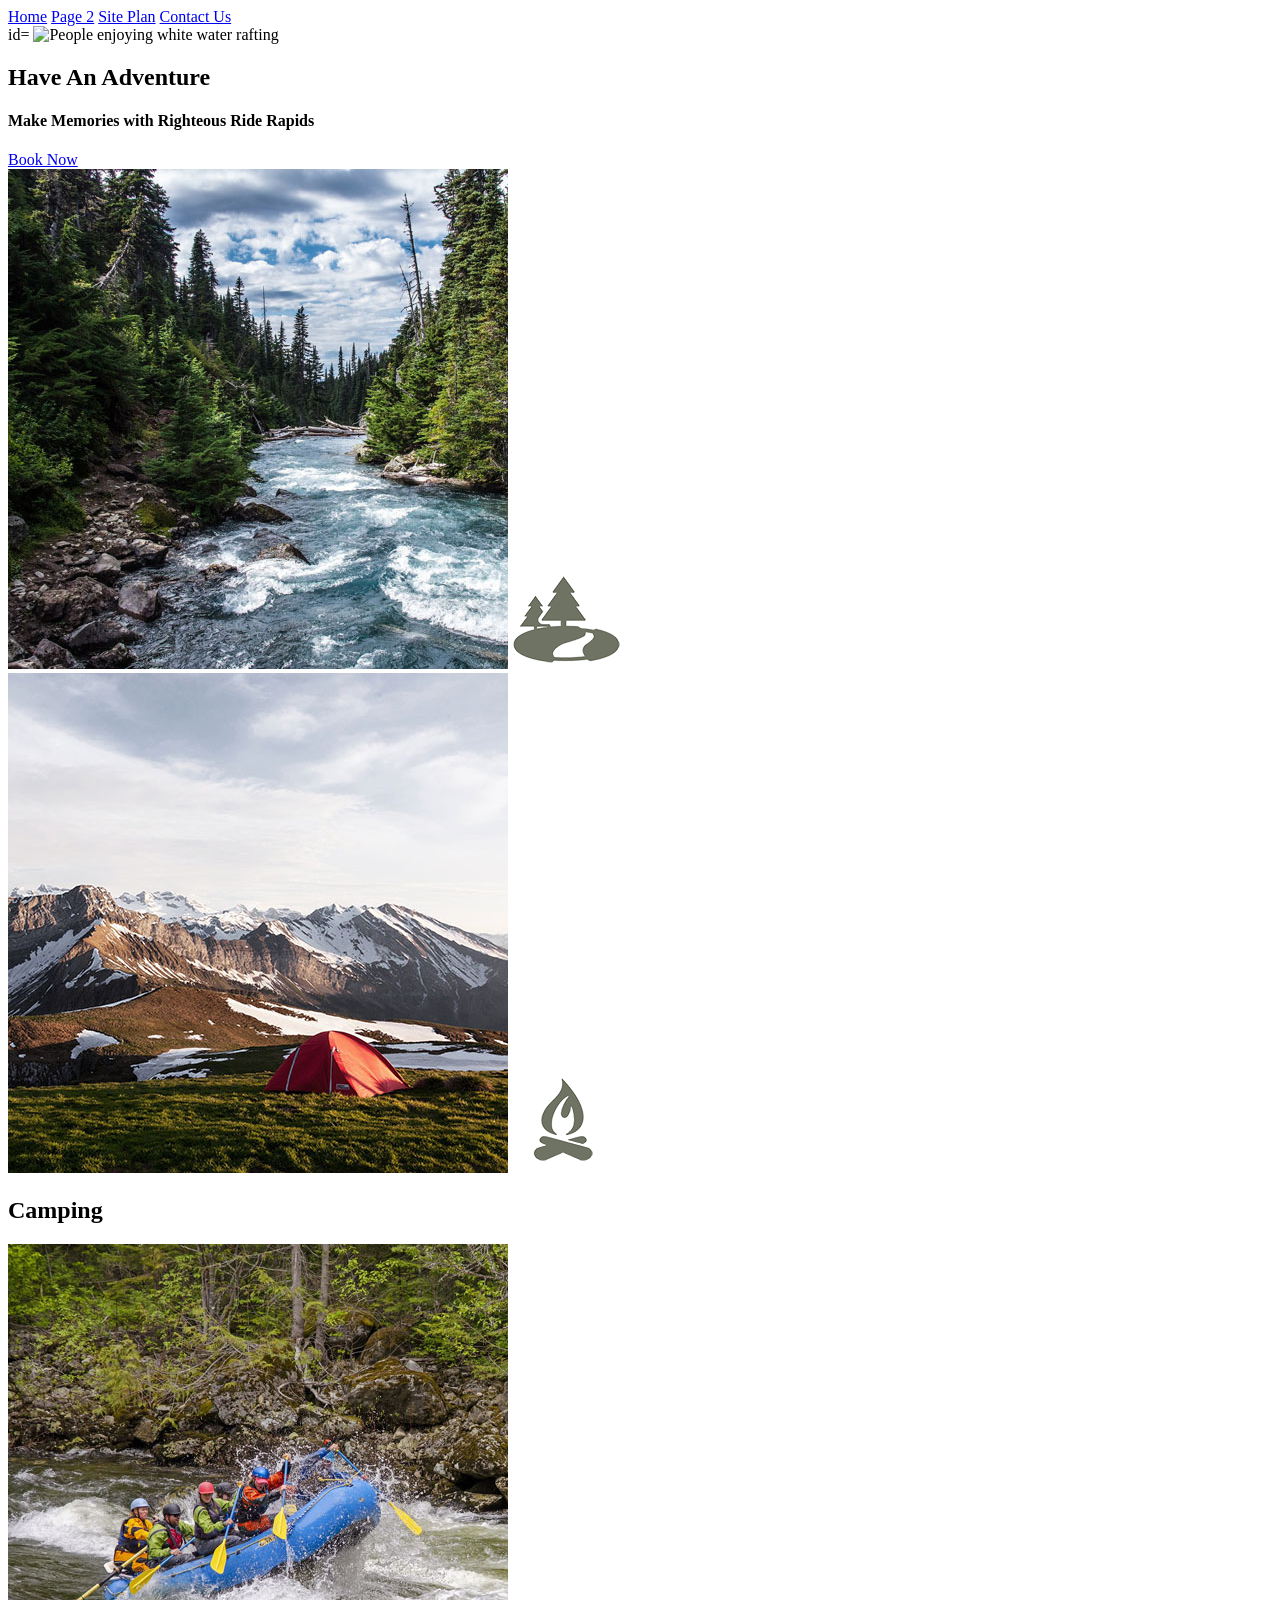
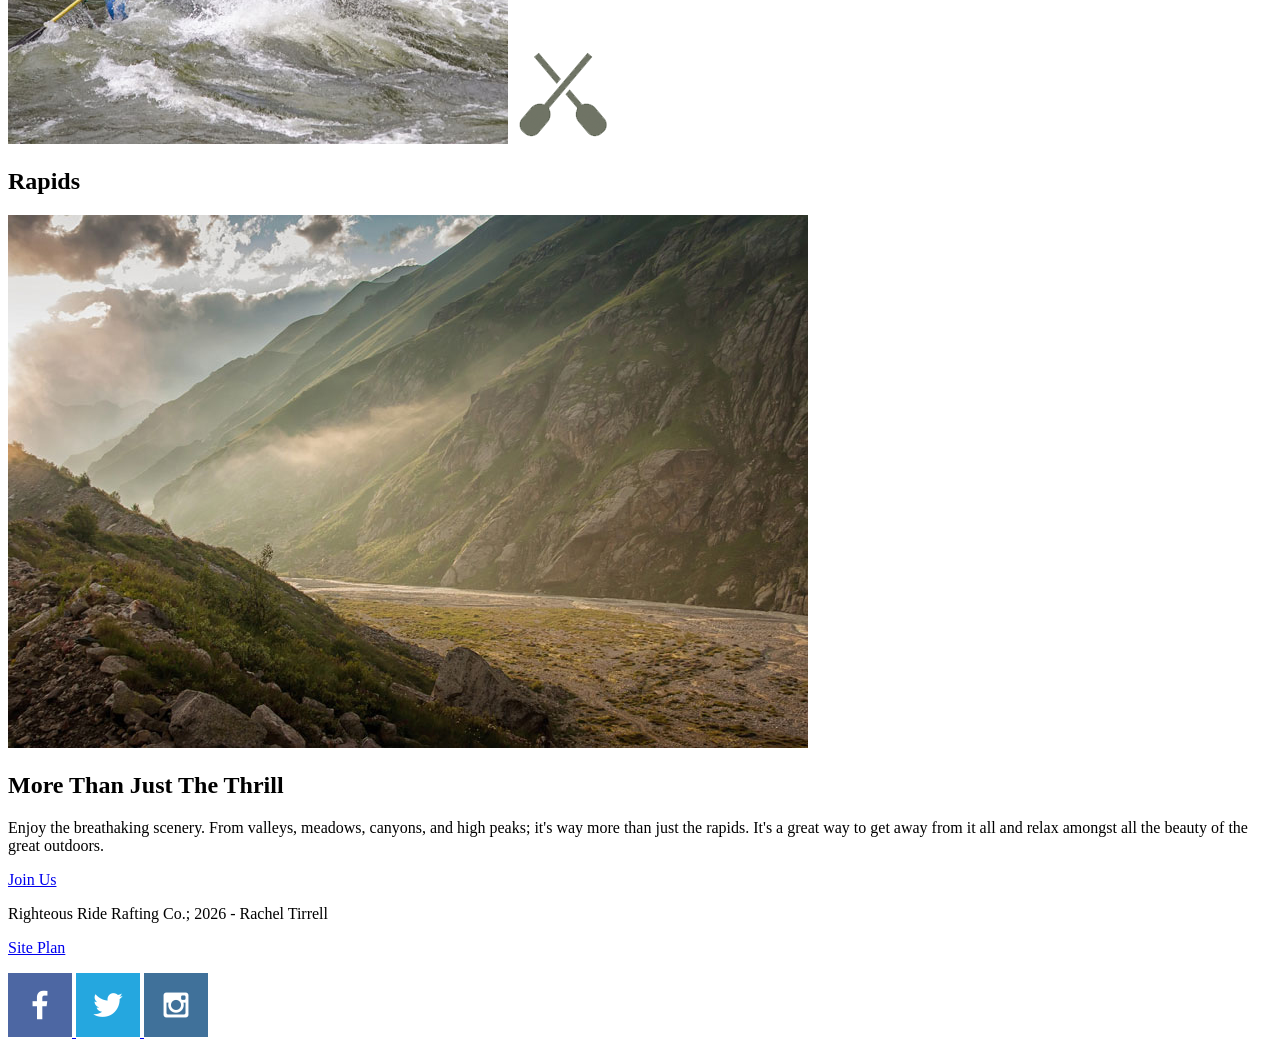
==== wwr/index.html @ a35fd4ae "first commit" ====
<!DOCTYPE html>
<html lang="en">
<head>
    <meta charset="UTF-8">
    <meta name="viewport" content="width=device-width, initial-scale=1.0">
    <title>Righteous Ride | Rafting Co. | Home</title>
</head>
<body>
    <div>
         <header>
             <a id="logo_link" href="intex.html" >
            <im class="logo" src="images/logo.png" alt="Righteous Ride Logo"></im>
             </a>
              <nav>
                    <a href="index.html">Home</a>
                    <a href="#">Page 2</a>
                    <a href="site-plan-rafting.html">Site Plan</a>
                    <a href="contactus.html">Contact Us</a>
              </nav>
         </header>
         <div id="hero">
              <div>id=<hero-box> 
             <img src="hero-img" src="images/hero.png" alt="People enjoying white water rafting">
        </div>
        <section id="her-msg">
            <h1 class="home-title">Have An Adventure</h1>
            <h4>Make Memories with Righteous Ride Rapids</h4>
            <div class="button-box">
                 <a class='book' href="contactus.html">Book Now</a>
            </div>
        </section>
     </div>
    <main class="home-grid">
        <section class="rivers-card">
            <img class="card-img" src="images/rivers.jpg" alt="river in forest">
            <img class="icon" src="images/river_icon.png" alt="river icon">
        </section>
        <section class="camping-card">
            <img class="card-img" src="images/camping.jpg" alt="tent in mountains">
            <img class="icon" src="images/fire_icon.png" alt="fire icon">
            <h2>Camping</h2>
        </section>
        <section class="rapids-card">
            <img class="card-img" src="images/rapids.jpg" alt="rafting boat">
            <img class="icon" src="images/oars.png" alt="oars icon">
            <h2>Rapids</h2>
        </section>
        <img class="mountains" src="images/mountains.jpg" alt="Misty mountains">
        <section class="msg">
            <h2>More Than Just The Thrill</h2>
            <p>Enjoy the breathaking scenery. From valleys, meadows, canyons, and high peaks; it's way more than just the rapids. It's a great way to get away from it all and relax amongst all the beauty of the great outdoors.</p> 
            <a class="join" href="rivers.html">Join Us</a>
        </section>
    </main>
    <footer>
     <p>Righteous Ride Rafting Co.; 2026 - Rachel Tirrell </p>
     <p> <a href="site-plan-rafting.html">Site Plan</a></p>
     <div class="social">
       <a href="https://facebook.com">
         <img src="images/facebook.png" alt="fb icon">
       </a>
       <a href="https://twitter.com">
                <img src="images/twitter.png" alt="twitter icon">
        </a>
        <a href="https://instagram.com">
             <img src="images/instagram.png" alt="instagram icon">
        </a>
     </div>
    </footer>
    </div>
</body>
</html>
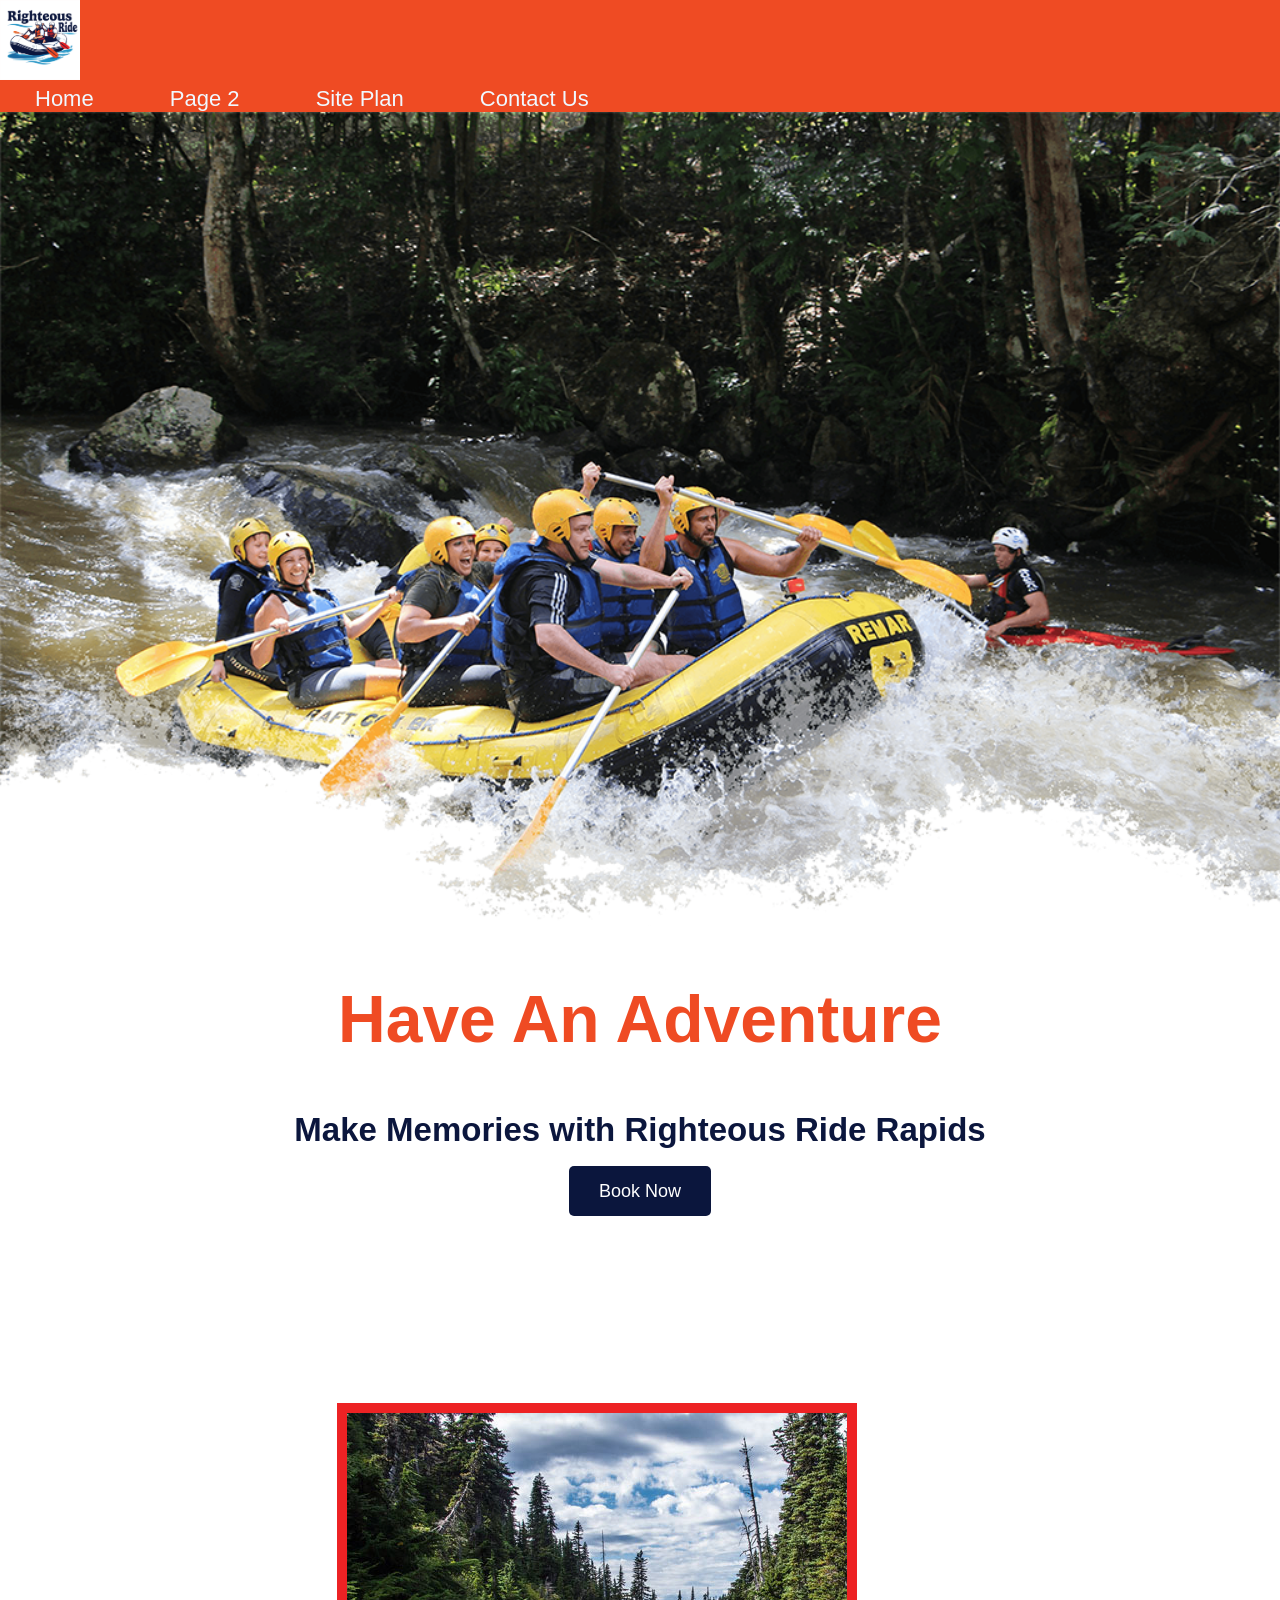
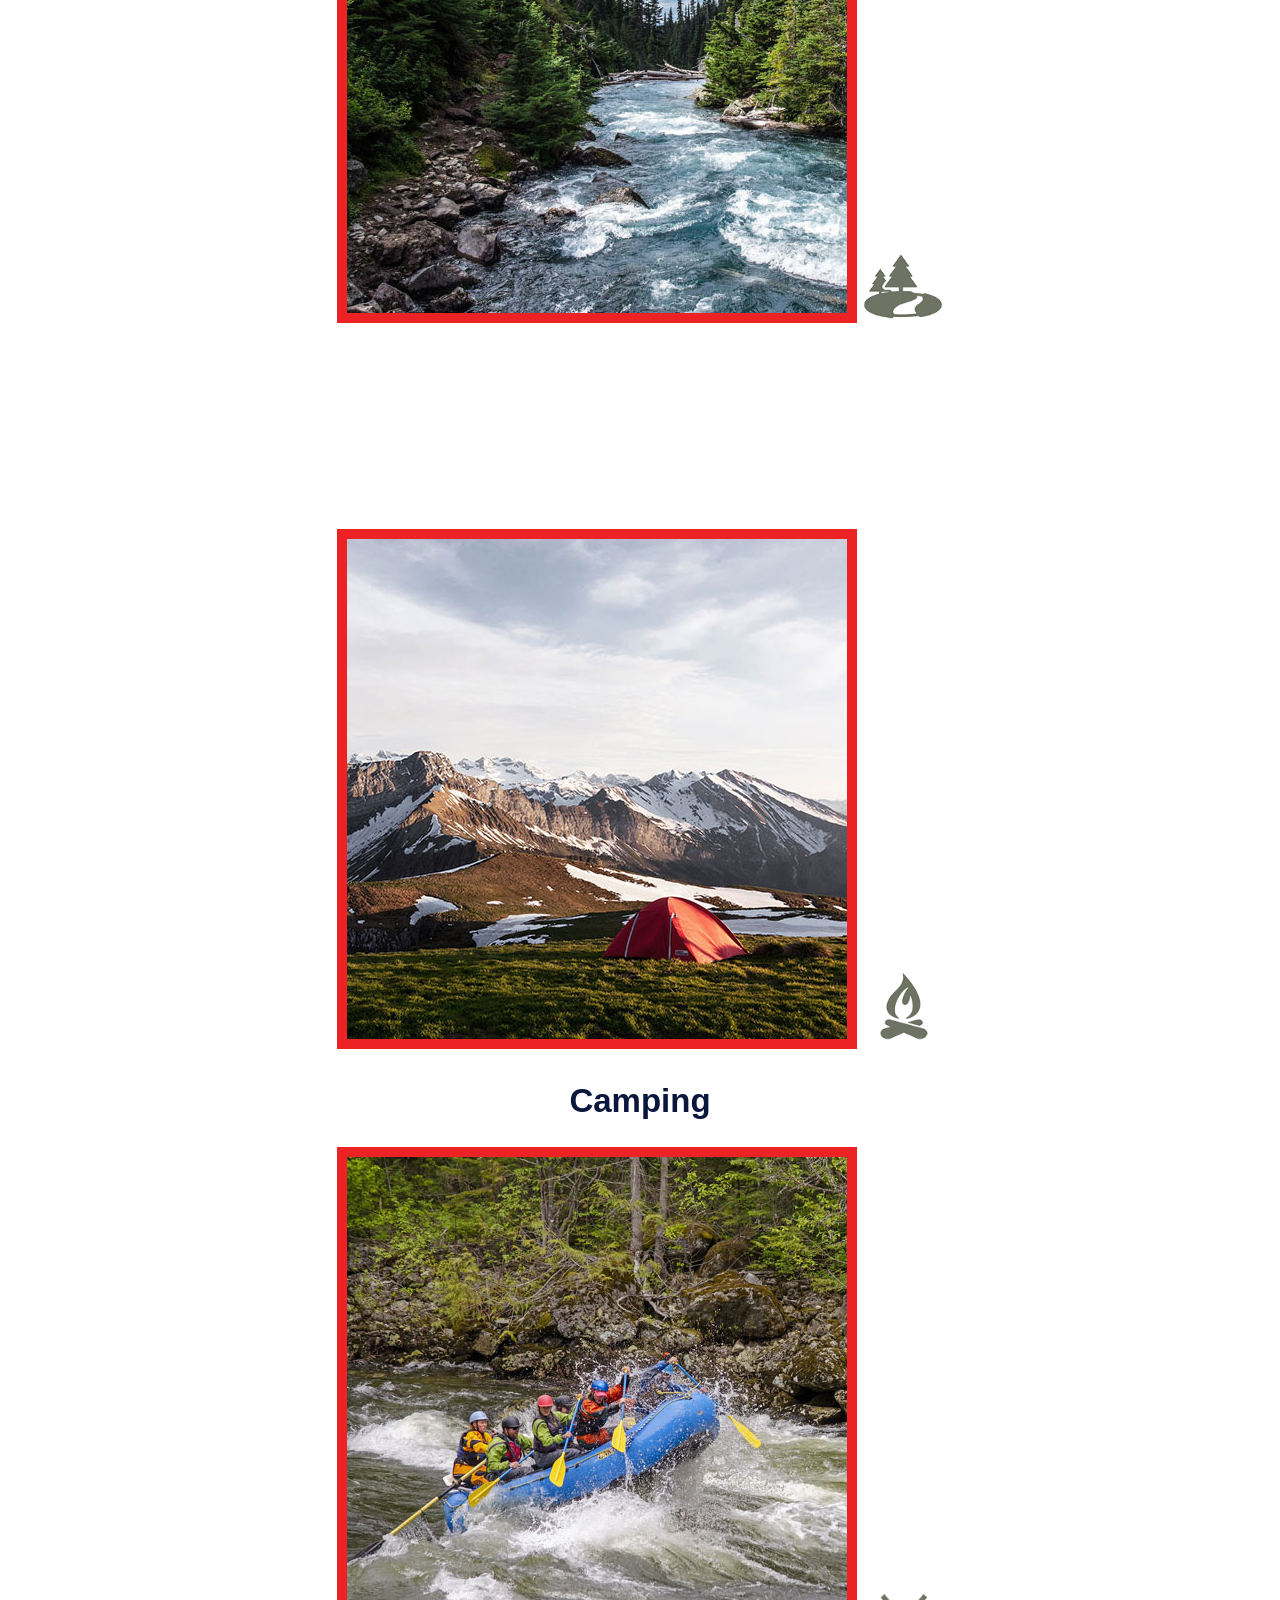
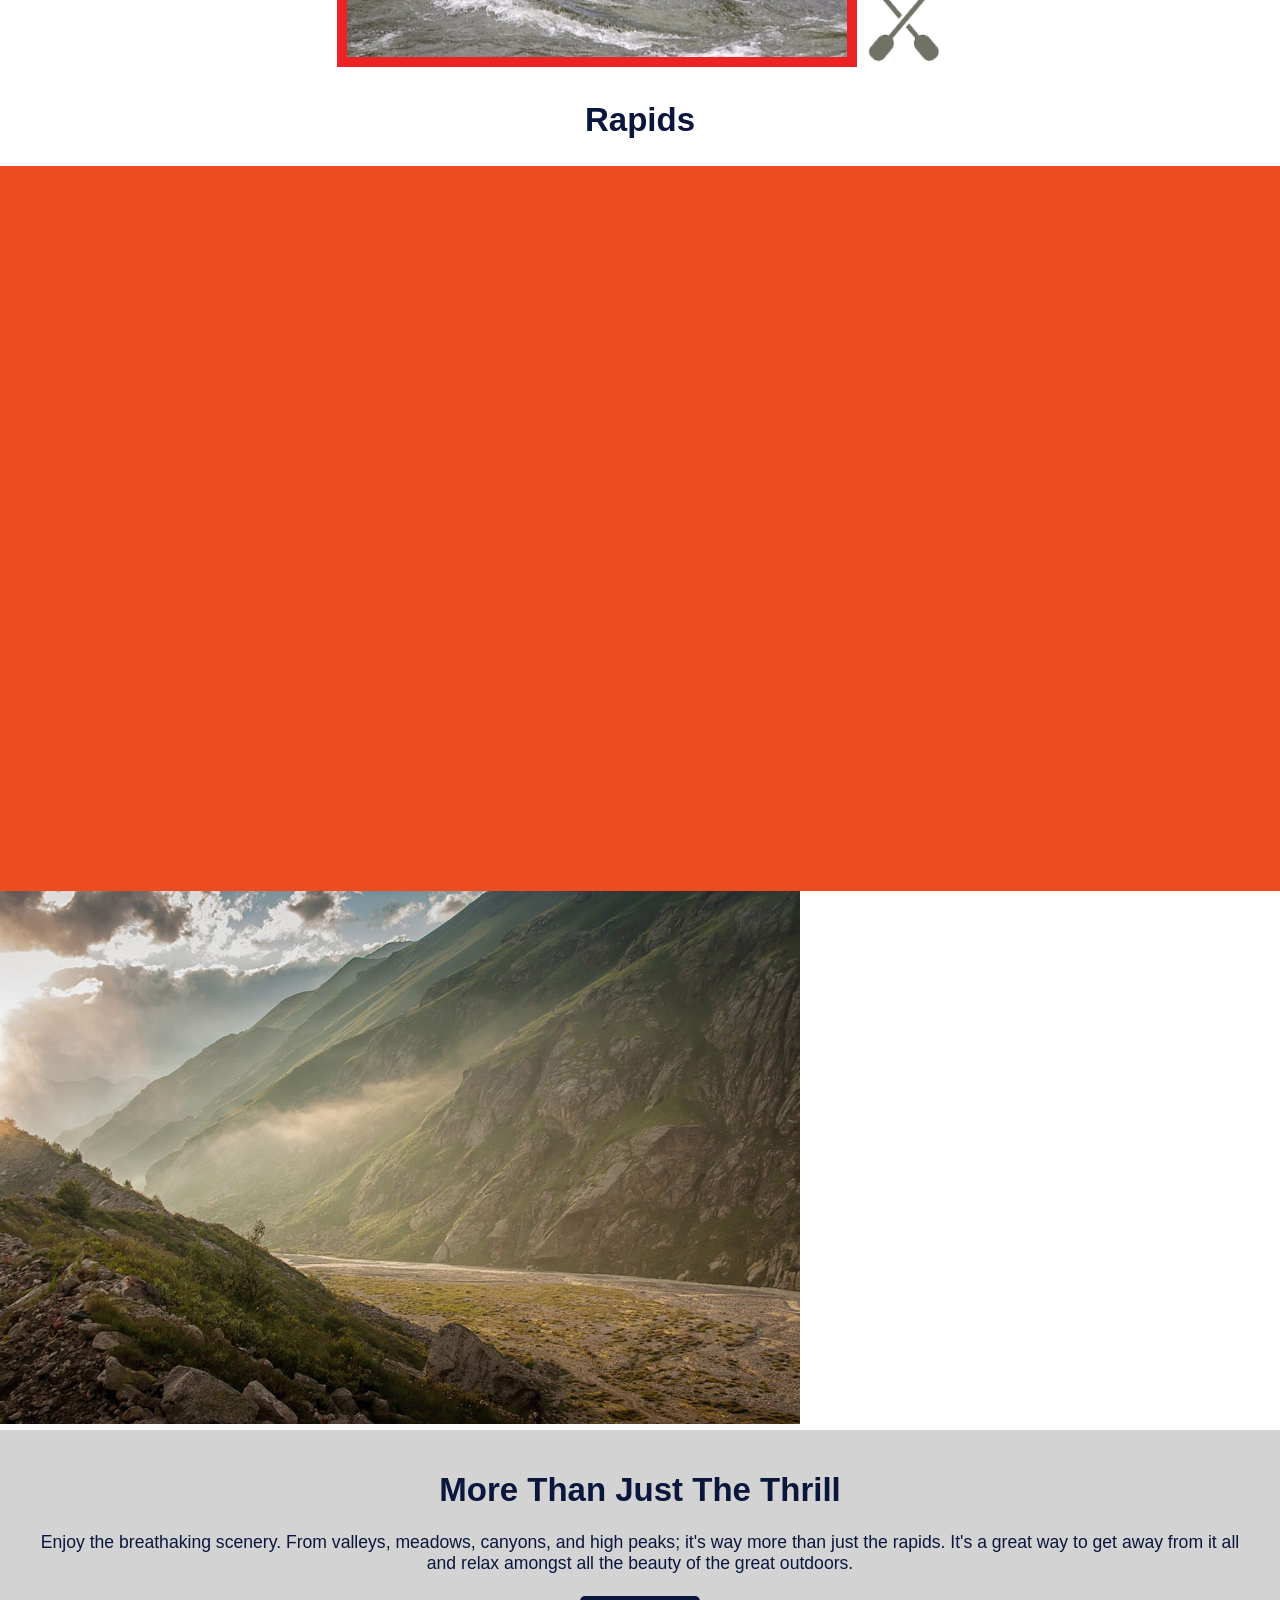
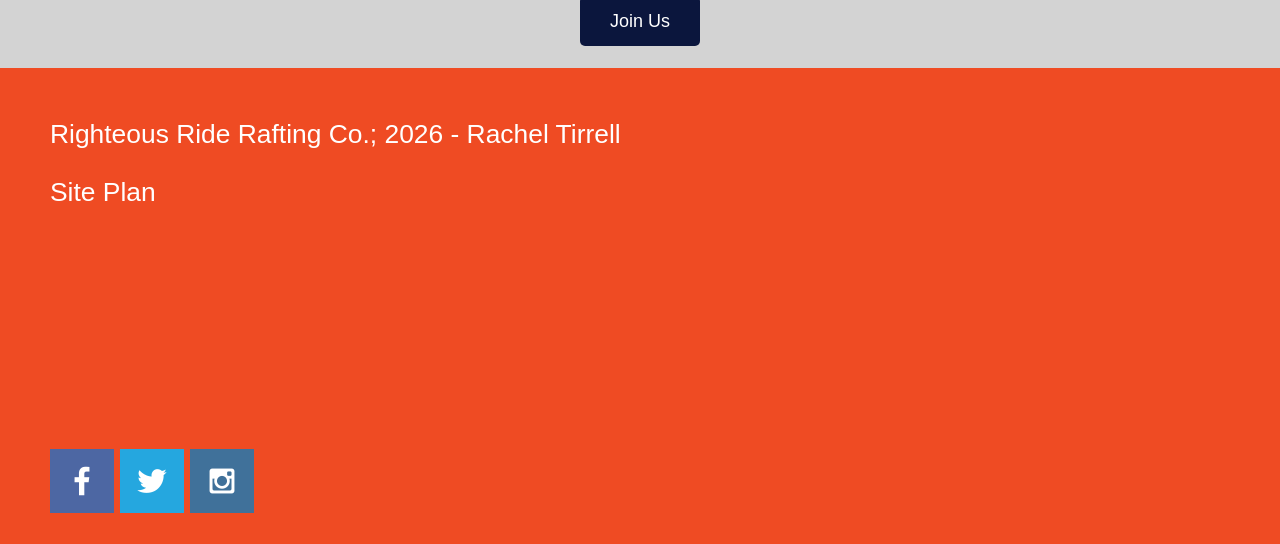
==== commit 014d201a: "saved the Prophet (card)" ====
--- a/wwr/index.html
+++ b/wwr/index.html
@@ -1,72 +1,74 @@
 <!DOCTYPE html>
 <html lang="en">
-<head>
-    <meta charset="UTF-8">
-    <meta name="viewport" content="width=device-width, initial-scale=1.0">
-    <title>Righteous Ride | Rafting Co. | Home</title>
-</head>
-<body>
-    <div>
-         <header>
-             <a id="logo_link" href="intex.html" >
-            <im class="logo" src="images/logo.png" alt="Righteous Ride Logo"></im>
-             </a>
-              <nav>
+    <head>
+        <meta charset="UTF-8">
+        <meta name="viewport" content="width=device-width, initial-scale=1.0">
+        <title>Righteous Ride | Rafting Co. | Home</title>
+        <link rel="stylesheet" href="styles/style.css">
+    </head>
+    <body>
+        <div id="content">
+            <header>
+                <a id="logo_link" href="index.html" >
+                    <img class="logo" src="images/righteous-ride-logo.png" alt="Righteous Ride Logo">
+                </a>
+                <nav>
                     <a href="index.html">Home</a>
                     <a href="#">Page 2</a>
                     <a href="site-plan-rafting.html">Site Plan</a>
                     <a href="contactus.html">Contact Us</a>
-              </nav>
-         </header>
-         <div id="hero">
-              <div>id=<hero-box> 
-             <img src="hero-img" src="images/hero.png" alt="People enjoying white water rafting">
+                </nav>
+            </header>
+            <div id="hero">
+                <div id="hero-box">
+                    <img id="hero-img" src="images/hero.png" alt="People enjoying white water rafting">
+                </div>
+            </div>
+            <section id="her-msg">
+                <h1 class="home-title">Have An Adventure</h1>
+                <h2>Make Memories with Righteous Ride Rapids</h2>
+                <div class="button-box">
+                    <a class='book' href="contactus.html">Book Now</a>
+                </div>
+            </section>
+            <main class="home-grid">
+                <section class="rivers-card">
+                    <img class="card-img" src="images/rivers.jpg" alt="river in forest">
+                    <img class="icon" src="images/river_icon.png" alt="river icon">
+                </section>
+                <section class="camping-card">
+                    <img class="card-img" src="images/camping.jpg" alt="tent in mountains">
+                    <img class="icon" src="images/fire_icon.png" alt="fire icon">
+                    <h2>Camping</h2>
+                </section>
+                <section class="rapids-card">
+                    <img class="card-img" src="images/rapids.jpg" alt="rafting boat">
+                    <img class="icon" src="images/oars.png" alt="oars icon">
+                    <h2>Rapids</h2>
+                </section>
+                <div id="background"></div>
+                <img class="mountains" src="images/mountains.jpg" alt="Misty mountains">
+                <section class="msg">
+                    <h2>More Than Just The Thrill</h2>
+                    <p>Enjoy the breathaking scenery. From valleys, meadows, canyons, and high peaks; it's way more than just the rapids. It's a great way to get away from it all and relax amongst all the beauty of the great outdoors.</p>
+                    <a class="join" href="rivers.html">Join Us</a>
+                </section>
+            </main>
+            <footer>
+                <p>Righteous Ride Rafting Co.; 2026 - Rachel Tirrell </p>
+                <p> <a href="site-plan-rafting.html">Site Plan</a></p>
+                <div class="social">
+                    <a href="https://facebook.com" target="_blank">
+                        <img src="images/facebook.png" alt="fb icon">
+                    </a>
+                    <a href="https://twitter.com" target="_blank">
+                        <img src="images/twitter.png" alt="twitter icon">
+                    </a>
+                    <a href="https://instagram.com" target="_blank">
+                        <img src="images/instagram.png" alt="instagram icon">
+                    </a>
+                </div>
+            </footer>
         </div>
-        <section id="her-msg">
-            <h1 class="home-title">Have An Adventure</h1>
-            <h4>Make Memories with Righteous Ride Rapids</h4>
-            <div class="button-box">
-                 <a class='book' href="contactus.html">Book Now</a>
-            </div>
-        </section>
-     </div>
-    <main class="home-grid">
-        <section class="rivers-card">
-            <img class="card-img" src="images/rivers.jpg" alt="river in forest">
-            <img class="icon" src="images/river_icon.png" alt="river icon">
-        </section>
-        <section class="camping-card">
-            <img class="card-img" src="images/camping.jpg" alt="tent in mountains">
-            <img class="icon" src="images/fire_icon.png" alt="fire icon">
-            <h2>Camping</h2>
-        </section>
-        <section class="rapids-card">
-            <img class="card-img" src="images/rapids.jpg" alt="rafting boat">
-            <img class="icon" src="images/oars.png" alt="oars icon">
-            <h2>Rapids</h2>
-        </section>
-        <img class="mountains" src="images/mountains.jpg" alt="Misty mountains">
-        <section class="msg">
-            <h2>More Than Just The Thrill</h2>
-            <p>Enjoy the breathaking scenery. From valleys, meadows, canyons, and high peaks; it's way more than just the rapids. It's a great way to get away from it all and relax amongst all the beauty of the great outdoors.</p> 
-            <a class="join" href="rivers.html">Join Us</a>
-        </section>
-    </main>
-    <footer>
-     <p>Righteous Ride Rafting Co.; 2026 - Rachel Tirrell </p>
-     <p> <a href="site-plan-rafting.html">Site Plan</a></p>
-     <div class="social">
-       <a href="https://facebook.com">
-         <img src="images/facebook.png" alt="fb icon">
-       </a>
-       <a href="https://twitter.com">
-                <img src="images/twitter.png" alt="twitter icon">
-        </a>
-        <a href="https://instagram.com">
-             <img src="images/instagram.png" alt="instagram icon">
-        </a>
-     </div>
-    </footer>
-    </div>
-</body>
+    </body>
 </html>
--- a/wwr/styles/style.css
+++ b/wwr/styles/style.css
@@ -0,0 +1,134 @@
+@import url('https://fonts.googleapis.com/css2?family=Bangers&family=Lato:ital,wght@0,100;0,300;0,400;0,700;0,900;1,100;1,300;1,400;1,700;1,900&display=swap');
+#content {
+    max-width: 1600px;
+    margin: 0 auto;
+}
+nav a {
+    text-align: center;
+    color:aliceblue; 
+    text-decoration:none;
+    padding: 35px; 
+}
+nav a:hover {
+    color: whitesmoke;
+    background-color: #ed2224;
+}
+#hero-msg h1, #hero-msg h4 {
+    text-align: center;
+}
+.button-box {
+    text-align: center;
+}
+main section {
+    text-align: center;
+} 
+#background {
+    height: 725px;
+    background-color:#ef4b23;
+}
+body { 
+    color: #0B163D;    
+    background-color: white; 
+    font-size: 22px;
+    font-family: 'Lato', sans-serif;
+    margin: 0;
+    padding: 0;
+}
+header {
+    color: white;
+    background-color: #ef4b23;
+}
+.book, .join { 
+    color: white;
+    background-color:#0B163D;
+    text-decoration:none; 
+    font-size: 18px;
+    padding: 15px 30px;
+    margin-top: 50px;
+    border-radius: 5px;
+}
+.book:hover, .join:hover {
+    color:#0B163D;
+    background-color:#2294c5;
+}
+.msg { 
+    color:#2294c5; 
+    background-color: lightgray;
+    padding: 35px; 
+}
+.msg h2 {
+    color:#0B163D; 
+    font-family: 'Bangers', 'Lato', sans-serif;
+    line-height: 1.5em;
+    margin: 0;
+}
+.msg p {
+    color:#0B163D;
+    font-size: 0.8em;
+    padding-bottom: 15px; 
+}
+footer {
+    color: white;
+    background-color: #ef4b23;
+    padding: 25px 50px; 
+}
+footer a {
+    color: white;
+    text-decoration: none; 
+}
+footer a:hover {
+    color: white;
+    background-color: #ed2224;
+    text-decoration: underline;
+}
+footer p {
+    font-size: 1.2em;
+}
+footer p a hover {
+    text-decoration: underline;
+}
+footer .social img {
+    padding-top: 15px;
+    margin-top: 200px;
+}
+.home-title {
+    text-align: center;
+    color: #ef4b23;
+    font-family:'Bangers', 'Lato', sans-serif;
+    font-size: 3em; 
+    margin-top: 10px; 
+}
+h4 {
+    color: #0B163D;
+    text-align: center;
+}
+h2 {
+    color: #0B163D;
+    text-align: center;
+}
+.logo {
+    width: 80px;
+    height: auto; 
+}
+.icon {
+    width: 80px;
+    height: auto;
+    padding-top: 10px;
+}
+#hero-img {
+    width: 100%;
+    height: auto;
+}
+#logo_link {
+    text-decoration: none;
+    padding-top: 5px;
+}
+.rivers-card, camping.card, rapids-card {
+    margin: 200px 0; 
+}
+.card-img {
+    border: 10px solid #ed2224; 
+}
+main section img {
+    box-sizing: border-box;
+}
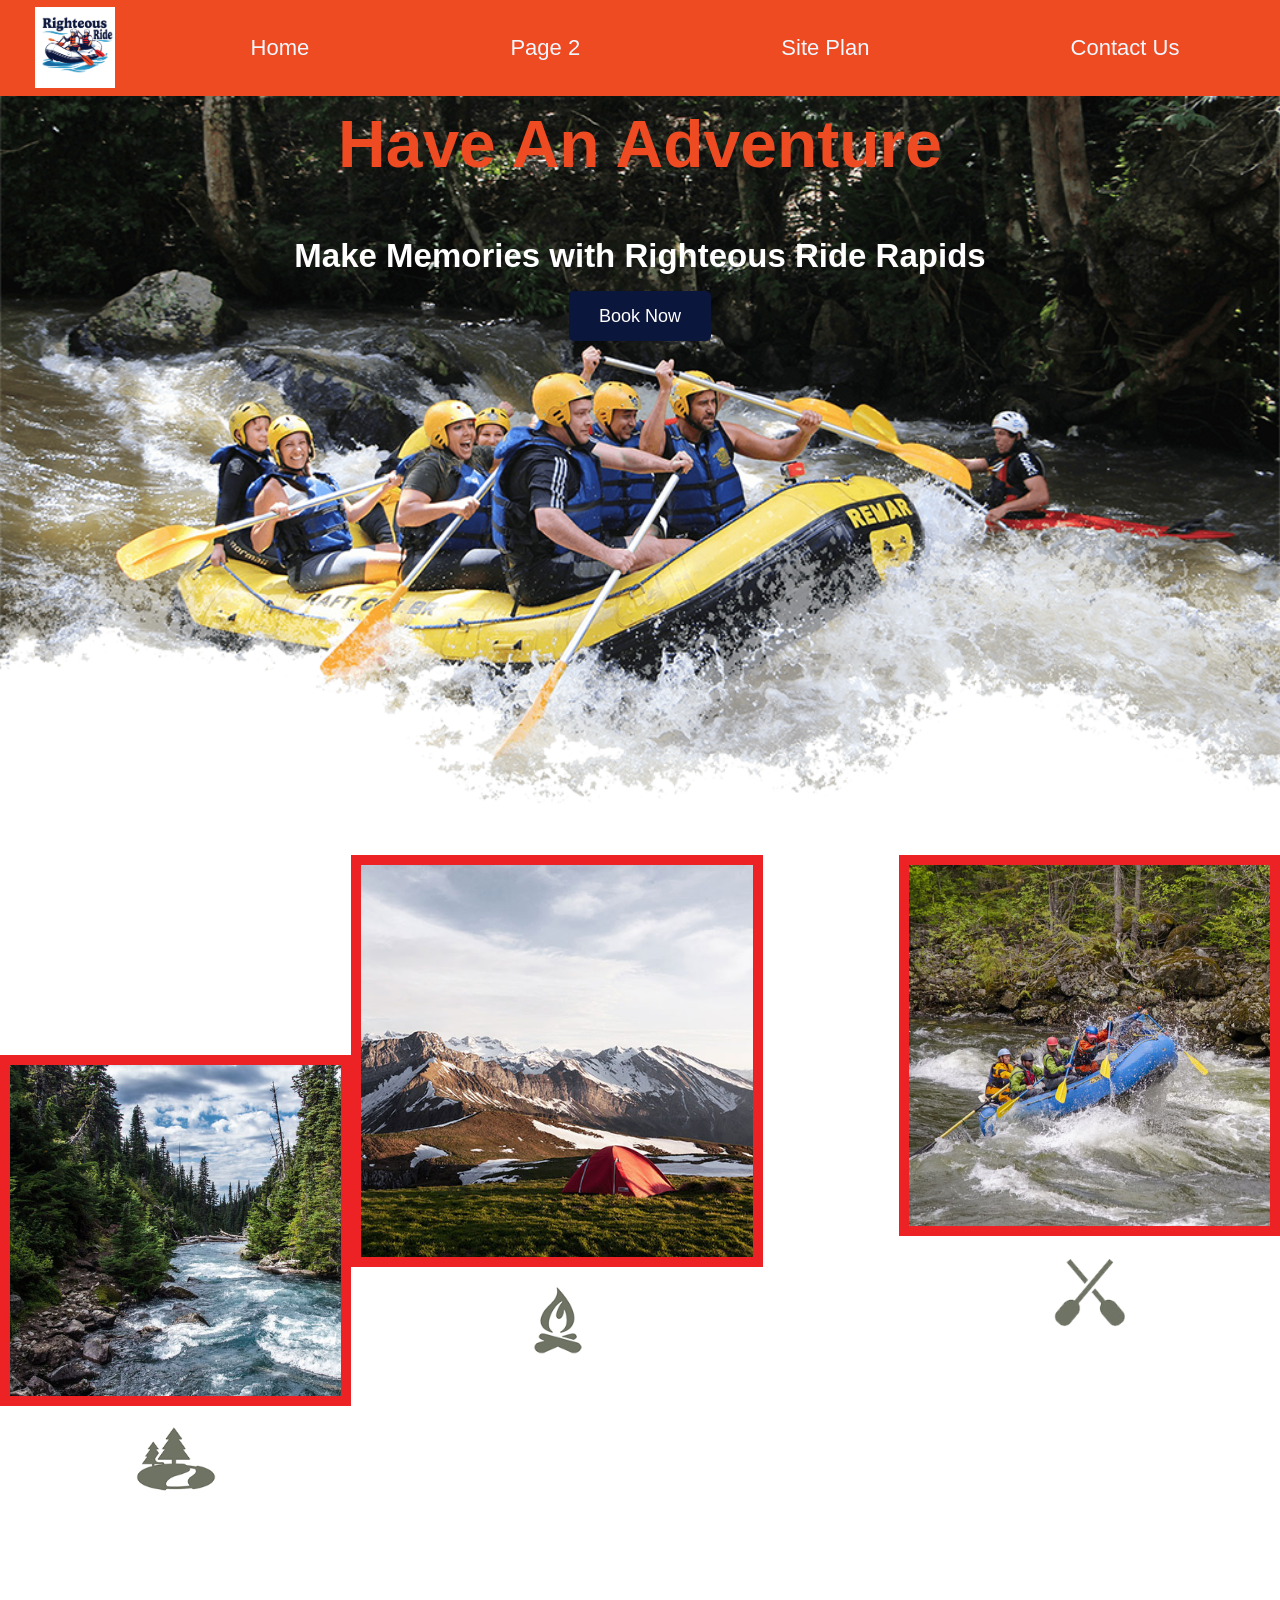
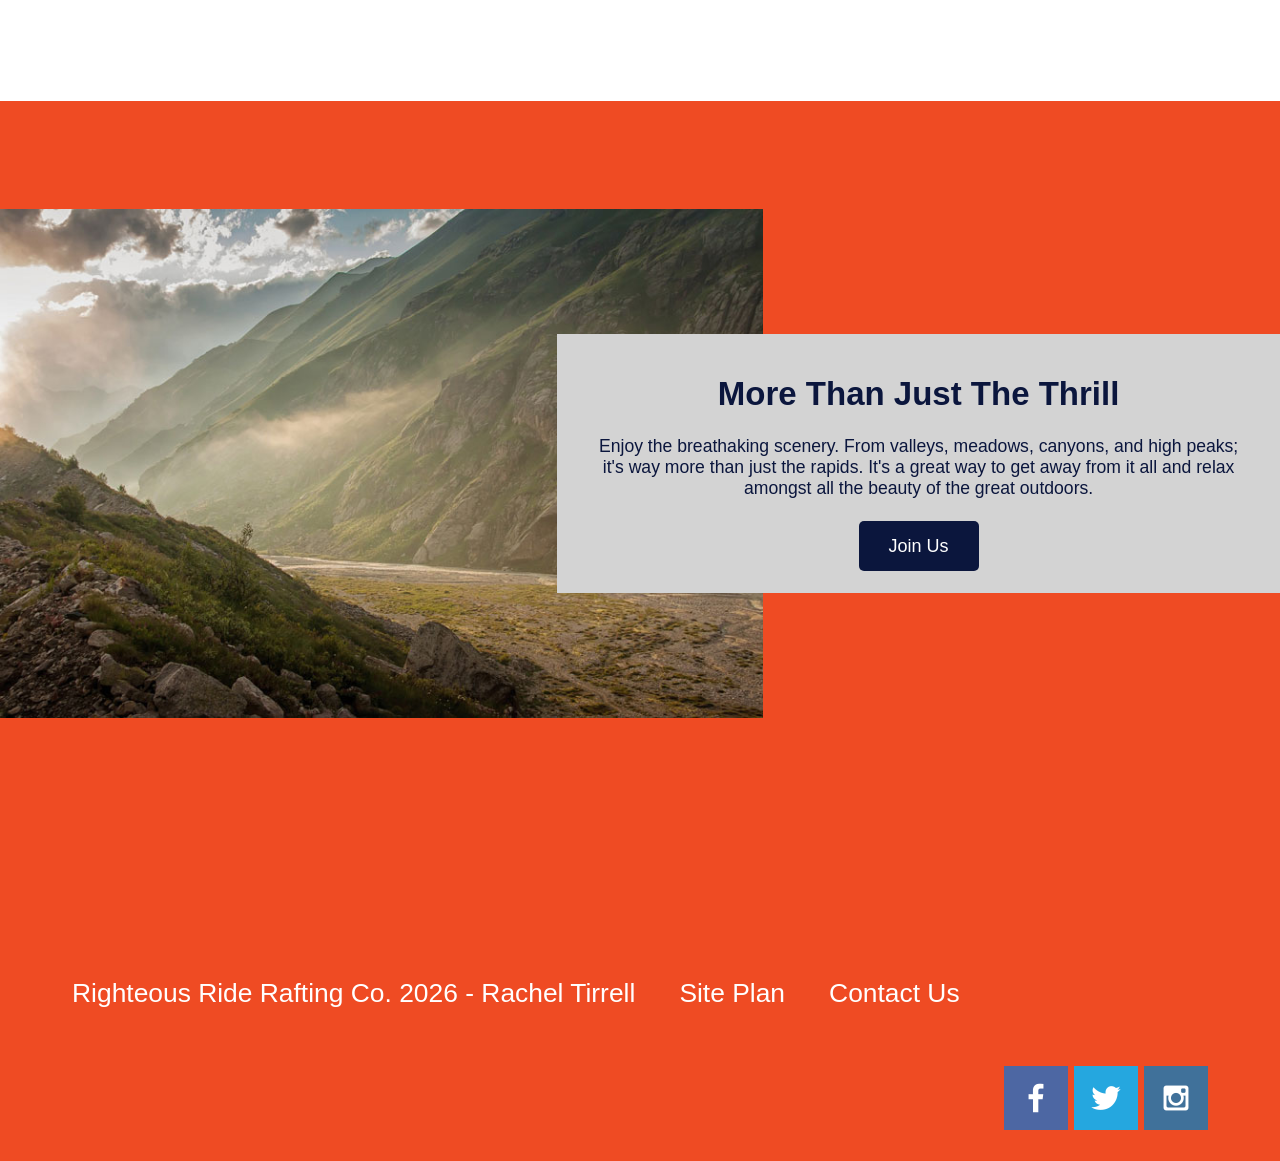
==== commit fab4f3d6: "position styles" ====
--- a/wwr/index.html
+++ b/wwr/index.html
@@ -23,14 +23,14 @@
                 <div id="hero-box">
                     <img id="hero-img" src="images/hero.png" alt="People enjoying white water rafting">
                 </div>
+                <section id="hero-msg">
+                    <h1 class="home-title">Have An Adventure</h1>
+                    <h2>Make Memories with Righteous Ride Rapids</h2>
+                    <div class="button-box">
+                         <a class='book' href="contactus.html">Book Now</a>
+                        </div>
+                    </section>
             </div>
-            <section id="her-msg">
-                <h1 class="home-title">Have An Adventure</h1>
-                <h2>Make Memories with Righteous Ride Rapids</h2>
-                <div class="button-box">
-                    <a class='book' href="contactus.html">Book Now</a>
-                </div>
-            </section>
             <main class="home-grid">
                 <section class="rivers-card">
                     <img class="card-img" src="images/rivers.jpg" alt="river in forest">
@@ -55,8 +55,9 @@
                 </section>
             </main>
             <footer>
-                <p>Righteous Ride Rafting Co.; 2026 - Rachel Tirrell </p>
+                <p>Righteous Ride Rafting Co. 2026 - Rachel Tirrell </p>
                 <p> <a href="site-plan-rafting.html">Site Plan</a></p>
+                <p><a href="contactus.html">Contact Us</a></p>
                 <div class="social">
                     <a href="https://facebook.com" target="_blank">
                         <img src="images/facebook.png" alt="fb icon">
--- a/wwr/styles/style.css
+++ b/wwr/styles/style.css
@@ -37,6 +37,66 @@
 header {
     color: white;
     background-color: #ef4b23;
+    display:grid;
+    grid-template-columns: 150px auto;
+}
+nav {
+    display: flex;
+    justify-content: space-around;
+}
+#logo_link {
+    padding-top: 5px;
+    justify-self: center;
+    align-self: center;
+}
+#hero {
+    display:grid;
+    grid-template-columns: 1fr 3fr 1fr;
+    margin-top: -100px;
+}
+#hero-box{
+    grid-column: 1/4;
+    grid-row: 1/3;
+    z-index: -1;
+}
+#hero-msg {
+    grid-column: 2/3;
+    grid-row:1/2; 
+    margin-top: 100px;
+}
+#hero-img {
+    width: 100%;
+}
+.home-grid {
+    display:grid;
+    grid-template-columns: repeat(10 1fr);
+}
+.card-img, .mountains {
+    width: 100%;
+}
+.rivers-card{
+    grid-column:2/4;
+    grid-row: 2/3;
+}
+.camping-card {
+    grid-column: 5/7;
+    grid-row: 2/3;
+}
+.rapids-card {
+    grid-column: 8/10;
+    grid-row: 2/3;
+}
+#background {
+    grid-column: 1/11;
+    grid-row: 4/9;
+}
+.mountains {
+    grid-column: 2/7;
+    grid-row: 5/8;
+}
+.msg {
+    grid-column: 6/10;
+    grid-row: 6/7;
 }
 .book, .join { 
     color: white;
@@ -71,6 +131,9 @@
     color: white;
     background-color: #ef4b23;
     padding: 25px 50px; 
+    display: flex;
+    justify-content: space-around;
+    align-items: center;
 }
 footer a {
     color: white;
@@ -103,7 +166,7 @@
     text-align: center;
 }
 h2 {
-    color: #0B163D;
+    color: white;
     text-align: center;
 }
 .logo {
